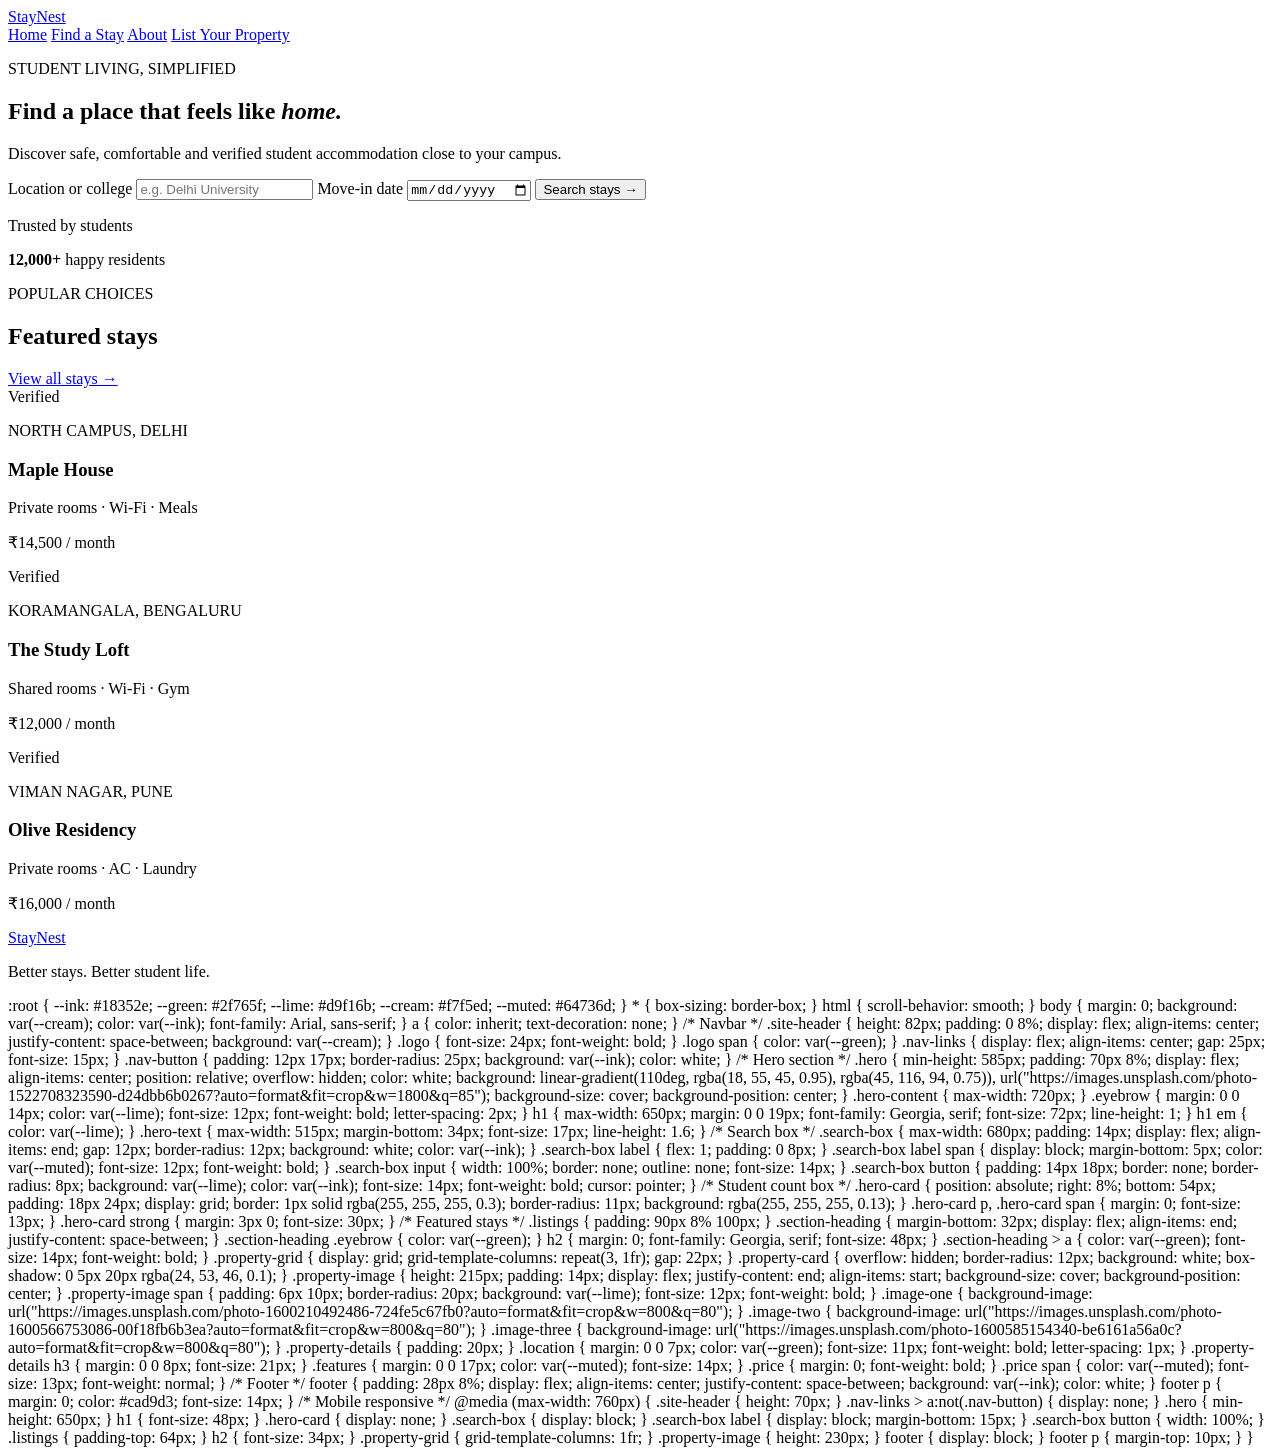
==== index.html @ 3e58c000 "Add files via upload" ====
<!DOCTYPE html>
<html lang="en">
<head>
  <meta charset="UTF-8">
  <meta name="viewport" content="width=device-width, initial-scale=1.0">
  <meta name="description" content="Find comfortable student accommodation near your college.">
  <title>StayNest | Student Accommodation</title>
  <link rel="preconnect" href="https://fonts.googleapis.com">
  <link rel="preconnect" href="https://fonts.gstatic.com" crossorigin>
  <link href="https://fonts.googleapis.com/css2?family=DM+Sans:wght@400;500;600;700&family=Playfair+Display:wght@700&display=swap" rel="stylesheet">
  <link rel="stylesheet" href="style.css">
</head>

<body>
  <header class="site-header">
    <a class="logo" href="#home">Stay<span>Nest</span></a>

    <nav class="nav-links">
      <a href="#home">Home</a>
      <a href="#listings">Find a Stay</a>
      <a href="#about">About</a>
      <a class="nav-button" href="#contact">List Your Property</a>
    </nav>
  </header>

  <main>
    <section class="hero" id="home">
      <div class="hero-content">
        <p class="eyebrow">STUDENT LIVING, SIMPLIFIED</p>

        <h1>Find a place that feels like <em>home.</em></h1>

        <p class="hero-text">
          Discover safe, comfortable and verified student accommodation
          close to your campus.
        </p>

        <form class="search-box">
          <label>
            <span>Location or college</span>
            <input type="text" placeholder="e.g. Delhi University">
          </label>

          <label>
            <span>Move-in date</span>
            <input type="date">
          </label>

          <button type="submit">
            Search stays <span>→</span>
          </button>
        </form>
      </div>

      <div class="hero-card">
        <p>Trusted by students</p>
        <strong>12,000+</strong>
        <span>happy residents</span>
      </div>
    </section>

    <section class="listings" id="listings">
      <div class="section-heading">
        <div>
          <p class="eyebrow">POPULAR CHOICES</p>
          <h2>Featured stays</h2>
        </div>

        <a href="#all-stays">View all stays →</a>
      </div>

      <div class="property-grid">
        <article class="property-card">
          <div class="property-image image-one">
            <span>Verified</span>
          </div>

          <div class="property-details">
            <p class="location">NORTH CAMPUS, DELHI</p>
            <h3>Maple House</h3>
            <p class="features">Private rooms · Wi-Fi · Meals</p>
            <p class="price">₹14,500 <span>/ month</span></p>
          </div>
        </article>

        <article class="property-card">
          <div class="property-image image-two">
            <span>Verified</span>
         </div>

          <div class="property-details">
            <p class="location">KORAMANGALA, BENGALURU</p>
            <h3>The Study Loft</h3>
            <p class="features">Shared rooms · Wi-Fi · Gym</p>
            <p class="price">₹12,000 <span>/ month</span></p>
          </div>
        </article>

        <article class="property-card">
          <div class="property-image image-three">
            <span>Verified</span>
          </div>

          <div class="property-details">
            <p class="location">VIMAN NAGAR, PUNE</p>
            <h3>Olive Residency</h3>
            <p class="features">Private rooms · AC · Laundry</p>
            <p class="price">₹16,000 <span>/ month</span></p>
          </div>
        </article>
      </div>
    </section>
  </main>

  <footer id="contact">
    <a class="logo" href="#home">Stay<span>Nest</span></a>
    <p>Better stays. Better student life.</p>
  </footer>
</body>
</html>
:root {
  --ink: #18352e;
  --green: #2f765f;
  --lime: #d9f16b;
  --cream: #f7f5ed;
  --muted: #64736d;
}

* {
  box-sizing: border-box;
}

html {
  scroll-behavior: smooth;
}

body {
  margin: 0;
  background: var(--cream);
  color: var(--ink);
  font-family: Arial, sans-serif;
}

a {
  color: inherit;
  text-decoration: none;
}

/* Navbar */
.site-header {
  height: 82px;
  padding: 0 8%;
  display: flex;
  align-items: center;
  justify-content: space-between;
  background: var(--cream);
}

.logo {
  font-size: 24px;
  font-weight: bold;
}

.logo span {
  color: var(--green);
}

.nav-links {
  display: flex;
  align-items: center;
  gap: 25px;
  font-size: 15px;
}

.nav-button {
  padding: 12px 17px;
  border-radius: 25px;
  background: var(--ink);
  color: white;
}

/* Hero section */
.hero {
  min-height: 585px;
  padding: 70px 8%;
  display: flex;
  align-items: center;
  position: relative;
  overflow: hidden;
  color: white;
  background:
    linear-gradient(110deg, rgba(18, 55, 45, 0.95), rgba(45, 116, 94, 0.75)),
    url("https://images.unsplash.com/photo-1522708323590-d24dbb6b0267?auto=format&fit=crop&w=1800&q=85");
  background-size: cover;
  background-position: center;
}

.hero-content {
  max-width: 720px;
}

.eyebrow {
  margin: 0 0 14px;
  color: var(--lime);
  font-size: 12px;
  font-weight: bold;
  letter-spacing: 2px;
}

h1 {
  max-width: 650px;
  margin: 0 0 19px;
  font-family: Georgia, serif;
  font-size: 72px;
  line-height: 1;
}

h1 em {
  color: var(--lime);
}

.hero-text {
  max-width: 515px;
  margin-bottom: 34px;
  font-size: 17px;
  line-height: 1.6;
}

/* Search box */
.search-box {
  max-width: 680px;
  padding: 14px;
  display: flex;
  align-items: end;
  gap: 12px;
  border-radius: 12px;
  background: white;
  color: var(--ink);
}

.search-box label {
  flex: 1;
  padding: 0 8px;
}

.search-box label span {
  display: block;
  margin-bottom: 5px;
  color: var(--muted);
  font-size: 12px;
  font-weight: bold;
}

.search-box input {
  width: 100%;
  border: none;
  outline: none;
  font-size: 14px;
}

.search-box button {
  padding: 14px 18px;
  border: none;
  border-radius: 8px;
  background: var(--lime);
  color: var(--ink);
  font-size: 14px;
  font-weight: bold;
  cursor: pointer;
}

/* Student count box */
.hero-card {
  position: absolute;
  right: 8%;
  bottom: 54px;
  padding: 18px 24px;
  display: grid;
  border: 1px solid rgba(255, 255, 255, 0.3);
  border-radius: 11px;
  background: rgba(255, 255, 255, 0.13);
}

.hero-card p,
.hero-card span {
  margin: 0;
  font-size: 13px;
}

.hero-card strong {
  margin: 3px 0;
  font-size: 30px;
}

/* Featured stays */
.listings {
  padding: 90px 8% 100px;
}

.section-heading {
  margin-bottom: 32px;
  display: flex;
  align-items: end;
  justify-content: space-between;
}

.section-heading .eyebrow {
  color: var(--green);
}

h2 {
  margin: 0;
  font-family: Georgia, serif;
  font-size: 48px;
}

.section-heading > a {
  color: var(--green);
  font-size: 14px;
  font-weight: bold;
}

.property-grid {
  display: grid;
  grid-template-columns: repeat(3, 1fr);
  gap: 22px;
}

.property-card {
  overflow: hidden;
  border-radius: 12px;
  background: white;
  box-shadow: 0 5px 20px rgba(24, 53, 46, 0.1);
}

.property-image {
  height: 215px;
  padding: 14px;
  display: flex;
  justify-content: end;
  align-items: start;
  background-size: cover;
  background-position: center;
}

.property-image span {
  padding: 6px 10px;
  border-radius: 20px;
  background: var(--lime);
  font-size: 12px;
  font-weight: bold;
}

.image-one {
  background-image: url("https://images.unsplash.com/photo-1600210492486-724fe5c67fb0?auto=format&fit=crop&w=800&q=80");
}

.image-two {
  background-image: url("https://images.unsplash.com/photo-1600566753086-00f18fb6b3ea?auto=format&fit=crop&w=800&q=80");
}

.image-three {
  background-image: url("https://images.unsplash.com/photo-1600585154340-be6161a56a0c?auto=format&fit=crop&w=800&q=80");
}

.property-details {
  padding: 20px;
}

.location {
  margin: 0 0 7px;
  color: var(--green);
  font-size: 11px;
  font-weight: bold;
  letter-spacing: 1px;
}

.property-details h3 {
  margin: 0 0 8px;
  font-size: 21px;
}

.features {
  margin: 0 0 17px;
  color: var(--muted);
  font-size: 14px;
}

.price {
  margin: 0;
  font-weight: bold;
}

.price span {
  color: var(--muted);
  font-size: 13px;
  font-weight: normal;
}

/* Footer */
footer {
  padding: 28px 8%;
  display: flex;
  align-items: center;
  justify-content: space-between;
  background: var(--ink);
  color: white;
}

footer p {
  margin: 0;
  color: #cad9d3;
  font-size: 14px;
}

/* Mobile responsive */
@media (max-width: 760px) {
  .site-header {
    height: 70px;
  }

  .nav-links > a:not(.nav-button) {
    display: none;
  }

  .hero {
    min-height: 650px;
  }

  h1 {
    font-size: 48px;
  }

  .hero-card {
    display: none;
  }

  .search-box {
    display: block;
  }

  .search-box label {
    display: block;
    margin-bottom: 15px;
  }

  .search-box button {
    width: 100%;
  }

  .listings {
    padding-top: 64px;
  }

  h2 {
    font-size: 34px;
  }

  .property-grid {
    grid-template-columns: 1fr;
  }

  .property-image {
    height: 230px;
  }

  footer {
    display: block;
  }

  footer p {
    margin-top: 10px;
  }
}
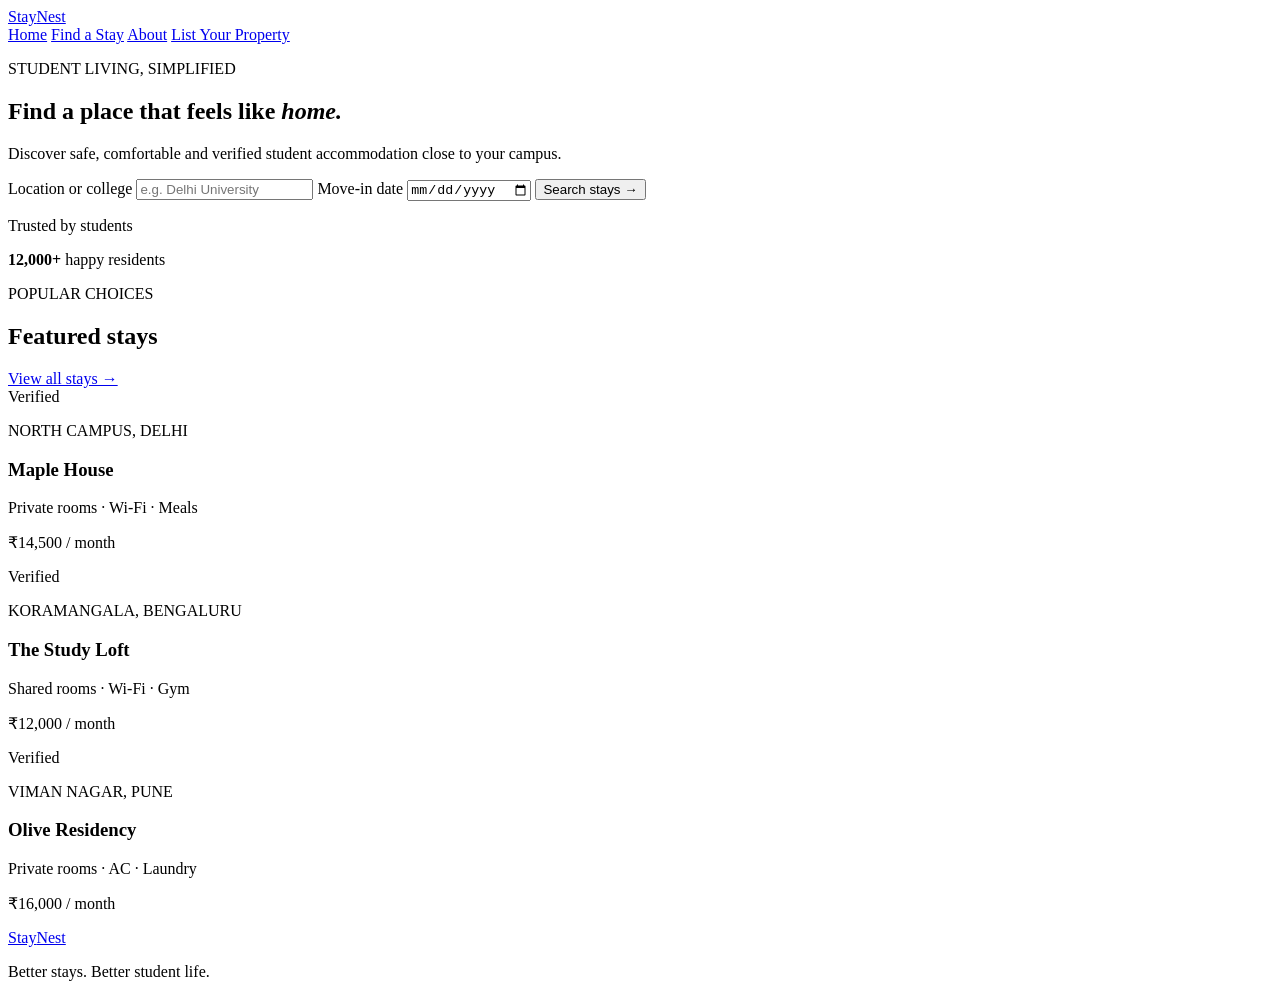
==== commit f99094f6: "Update index.html" ====
--- a/index.html
+++ b/index.html
@@ -118,357 +118,3 @@
   </footer>
 </body>
 </html>
-:root {
-  --ink: #18352e;
-  --green: #2f765f;
-  --lime: #d9f16b;
-  --cream: #f7f5ed;
-  --muted: #64736d;
-}
-
-* {
-  box-sizing: border-box;
-}
-
-html {
-  scroll-behavior: smooth;
-}
-
-body {
-  margin: 0;
-  background: var(--cream);
-  color: var(--ink);
-  font-family: Arial, sans-serif;
-}
-
-a {
-  color: inherit;
-  text-decoration: none;
-}
-
-/* Navbar */
-.site-header {
-  height: 82px;
-  padding: 0 8%;
-  display: flex;
-  align-items: center;
-  justify-content: space-between;
-  background: var(--cream);
-}
-
-.logo {
-  font-size: 24px;
-  font-weight: bold;
-}
-
-.logo span {
-  color: var(--green);
-}
-
-.nav-links {
-  display: flex;
-  align-items: center;
-  gap: 25px;
-  font-size: 15px;
-}
-
-.nav-button {
-  padding: 12px 17px;
-  border-radius: 25px;
-  background: var(--ink);
-  color: white;
-}
-
-/* Hero section */
-.hero {
-  min-height: 585px;
-  padding: 70px 8%;
-  display: flex;
-  align-items: center;
-  position: relative;
-  overflow: hidden;
-  color: white;
-  background:
-    linear-gradient(110deg, rgba(18, 55, 45, 0.95), rgba(45, 116, 94, 0.75)),
-    url("https://images.unsplash.com/photo-1522708323590-d24dbb6b0267?auto=format&fit=crop&w=1800&q=85");
-  background-size: cover;
-  background-position: center;
-}
-
-.hero-content {
-  max-width: 720px;
-}
-
-.eyebrow {
-  margin: 0 0 14px;
-  color: var(--lime);
-  font-size: 12px;
-  font-weight: bold;
-  letter-spacing: 2px;
-}
-
-h1 {
-  max-width: 650px;
-  margin: 0 0 19px;
-  font-family: Georgia, serif;
-  font-size: 72px;
-  line-height: 1;
-}
-
-h1 em {
-  color: var(--lime);
-}
-
-.hero-text {
-  max-width: 515px;
-  margin-bottom: 34px;
-  font-size: 17px;
-  line-height: 1.6;
-}
-
-/* Search box */
-.search-box {
-  max-width: 680px;
-  padding: 14px;
-  display: flex;
-  align-items: end;
-  gap: 12px;
-  border-radius: 12px;
-  background: white;
-  color: var(--ink);
-}
-
-.search-box label {
-  flex: 1;
-  padding: 0 8px;
-}
-
-.search-box label span {
-  display: block;
-  margin-bottom: 5px;
-  color: var(--muted);
-  font-size: 12px;
-  font-weight: bold;
-}
-
-.search-box input {
-  width: 100%;
-  border: none;
-  outline: none;
-  font-size: 14px;
-}
-
-.search-box button {
-  padding: 14px 18px;
-  border: none;
-  border-radius: 8px;
-  background: var(--lime);
-  color: var(--ink);
-  font-size: 14px;
-  font-weight: bold;
-  cursor: pointer;
-}
-
-/* Student count box */
-.hero-card {
-  position: absolute;
-  right: 8%;
-  bottom: 54px;
-  padding: 18px 24px;
-  display: grid;
-  border: 1px solid rgba(255, 255, 255, 0.3);
-  border-radius: 11px;
-  background: rgba(255, 255, 255, 0.13);
-}
-
-.hero-card p,
-.hero-card span {
-  margin: 0;
-  font-size: 13px;
-}
-
-.hero-card strong {
-  margin: 3px 0;
-  font-size: 30px;
-}
-
-/* Featured stays */
-.listings {
-  padding: 90px 8% 100px;
-}
-
-.section-heading {
-  margin-bottom: 32px;
-  display: flex;
-  align-items: end;
-  justify-content: space-between;
-}
-
-.section-heading .eyebrow {
-  color: var(--green);
-}
-
-h2 {
-  margin: 0;
-  font-family: Georgia, serif;
-  font-size: 48px;
-}
-
-.section-heading > a {
-  color: var(--green);
-  font-size: 14px;
-  font-weight: bold;
-}
-
-.property-grid {
-  display: grid;
-  grid-template-columns: repeat(3, 1fr);
-  gap: 22px;
-}
-
-.property-card {
-  overflow: hidden;
-  border-radius: 12px;
-  background: white;
-  box-shadow: 0 5px 20px rgba(24, 53, 46, 0.1);
-}
-
-.property-image {
-  height: 215px;
-  padding: 14px;
-  display: flex;
-  justify-content: end;
-  align-items: start;
-  background-size: cover;
-  background-position: center;
-}
-
-.property-image span {
-  padding: 6px 10px;
-  border-radius: 20px;
-  background: var(--lime);
-  font-size: 12px;
-  font-weight: bold;
-}
-
-.image-one {
-  background-image: url("https://images.unsplash.com/photo-1600210492486-724fe5c67fb0?auto=format&fit=crop&w=800&q=80");
-}
-
-.image-two {
-  background-image: url("https://images.unsplash.com/photo-1600566753086-00f18fb6b3ea?auto=format&fit=crop&w=800&q=80");
-}
-
-.image-three {
-  background-image: url("https://images.unsplash.com/photo-1600585154340-be6161a56a0c?auto=format&fit=crop&w=800&q=80");
-}
-
-.property-details {
-  padding: 20px;
-}
-
-.location {
-  margin: 0 0 7px;
-  color: var(--green);
-  font-size: 11px;
-  font-weight: bold;
-  letter-spacing: 1px;
-}
-
-.property-details h3 {
-  margin: 0 0 8px;
-  font-size: 21px;
-}
-
-.features {
-  margin: 0 0 17px;
-  color: var(--muted);
-  font-size: 14px;
-}
-
-.price {
-  margin: 0;
-  font-weight: bold;
-}
-
-.price span {
-  color: var(--muted);
-  font-size: 13px;
-  font-weight: normal;
-}
-
-/* Footer */
-footer {
-  padding: 28px 8%;
-  display: flex;
-  align-items: center;
-  justify-content: space-between;
-  background: var(--ink);
-  color: white;
-}
-
-footer p {
-  margin: 0;
-  color: #cad9d3;
-  font-size: 14px;
-}
-
-/* Mobile responsive */
-@media (max-width: 760px) {
-  .site-header {
-    height: 70px;
-  }
-
-  .nav-links > a:not(.nav-button) {
-    display: none;
-  }
-
-  .hero {
-    min-height: 650px;
-  }
-
-  h1 {
-    font-size: 48px;
-  }
-
-  .hero-card {
-    display: none;
-  }
-
-  .search-box {
-    display: block;
-  }
-
-  .search-box label {
-    display: block;
-    margin-bottom: 15px;
-  }
-
-  .search-box button {
-    width: 100%;
-  }
-
-  .listings {
-    padding-top: 64px;
-  }
-
-  h2 {
-    font-size: 34px;
-  }
-
-  .property-grid {
-    grid-template-columns: 1fr;
-  }
-
-  .property-image {
-    height: 230px;
-  }
-
-  footer {
-    display: block;
-  }
-
-  footer p {
-    margin-top: 10px;
-  }
-}
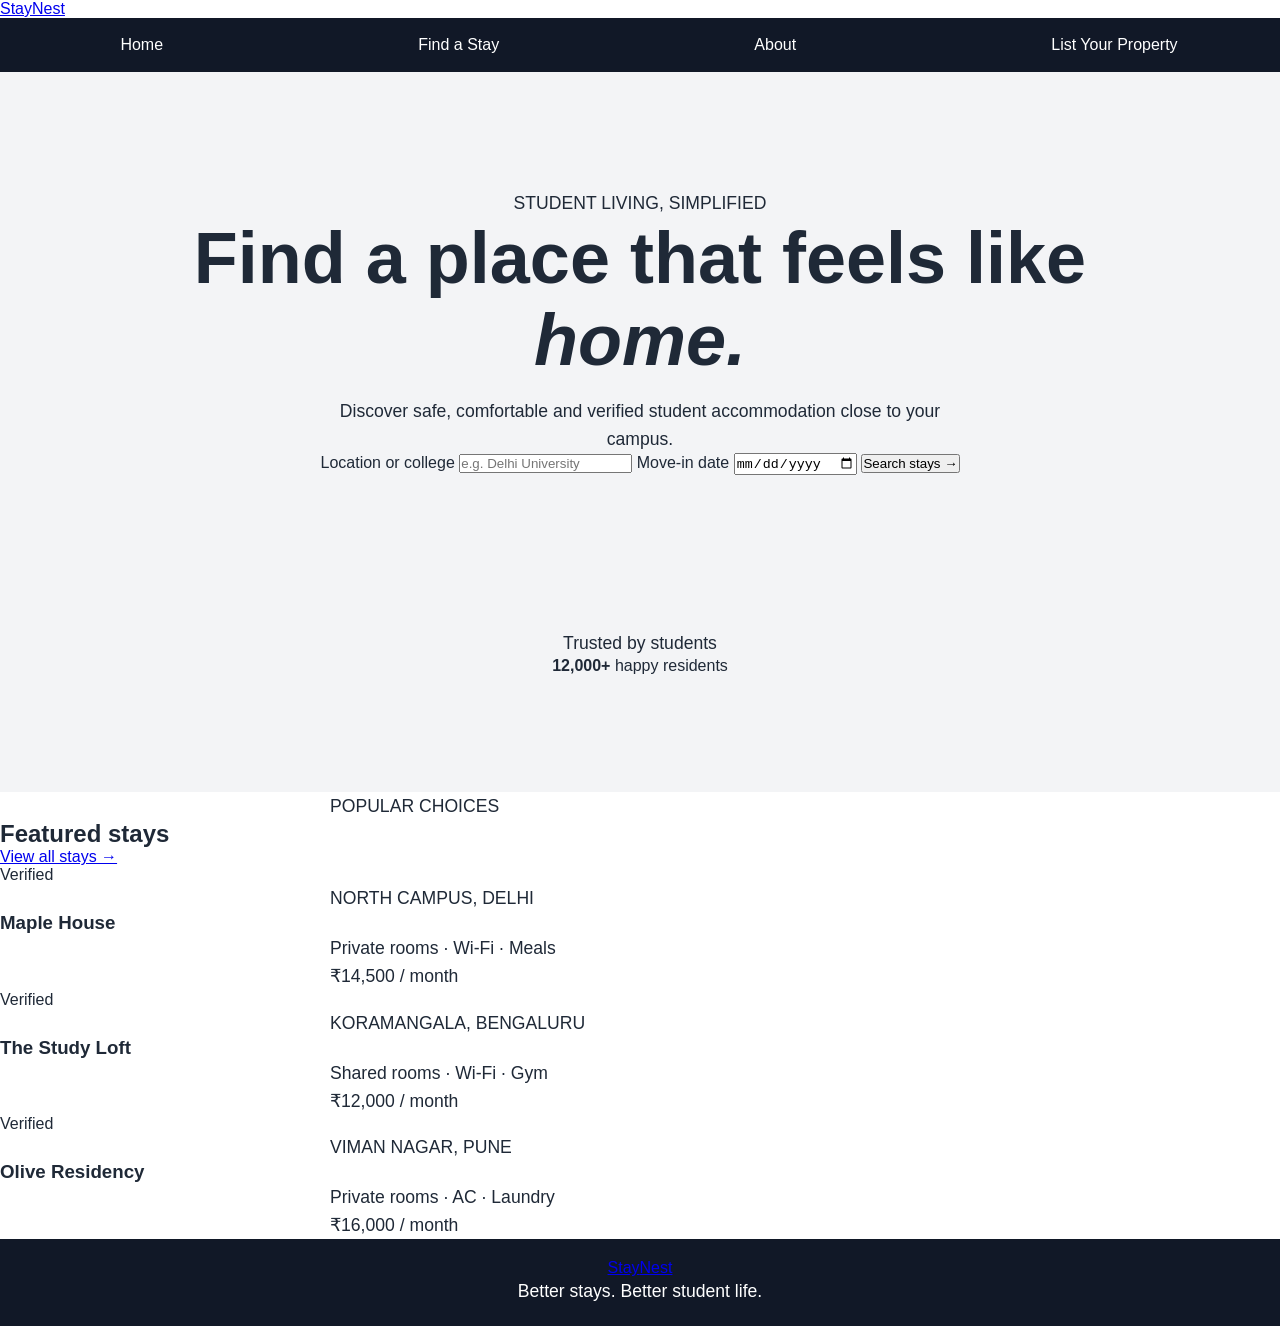
==== commit 3639554b: "Update index.html" ====
--- a/index.html
+++ b/index.html
@@ -10,7 +10,7 @@
   <link href="https://fonts.googleapis.com/css2?family=DM+Sans:wght@400;500;600;700&family=Playfair+Display:wght@700&display=swap" rel="stylesheet">
   <link rel="stylesheet" href="style.css">
 </head>
-
+<script src="script.js"></script>
 <body>
   <header class="site-header">
     <a class="logo" href="#home">Stay<span>Nest</span></a>
--- a/style.css
+++ b/style.css
@@ -0,0 +1,84 @@
+* {
+  margin: 0;
+  padding: 0;
+  box-sizing: border-box;
+}
+
+body {
+  font-family: Arial, sans-serif;
+  color: #1f2937;
+  background: #ffffff;
+}
+
+nav {
+  display: flex;
+  justify-content: space-between;
+  align-items: center;
+  padding: 18px 8%;
+  background: #111827;
+  color: white;
+}
+
+nav a {
+  color: white;
+  text-decoration: none;
+  margin-left: 18px;
+}
+
+nav a:hover {
+  color: #60a5fa;
+}
+
+.hero {
+  min-height: 80vh;
+  display: grid;
+  place-items: center;
+  text-align: center;
+  padding: 40px 8%;
+  background: #f3f4f6;
+}
+
+h1 {
+  font-size: clamp(2.2rem, 6vw, 4.5rem);
+  margin-bottom: 16px;
+}
+
+p {
+  font-size: 1.1rem;
+  line-height: 1.6;
+  max-width: 620px;
+  margin: auto;
+}
+
+.btn {
+  display: inline-block;
+  margin-top: 24px;
+  padding: 12px 22px;
+  color: white;
+  background: #2563eb;
+  border-radius: 8px;
+  text-decoration: none;
+  transition: background 0.2s ease;
+}
+
+.btn:hover {
+  background: #1d4ed8;
+}
+
+footer {
+  padding: 20px;
+  text-align: center;
+  color: white;
+  background: #111827;
+}
+
+@media (max-width: 600px) {
+  nav {
+    flex-direction: column;
+    gap: 12px;
+  }
+
+  nav a {
+    margin: 0 8px;
+  }
+}
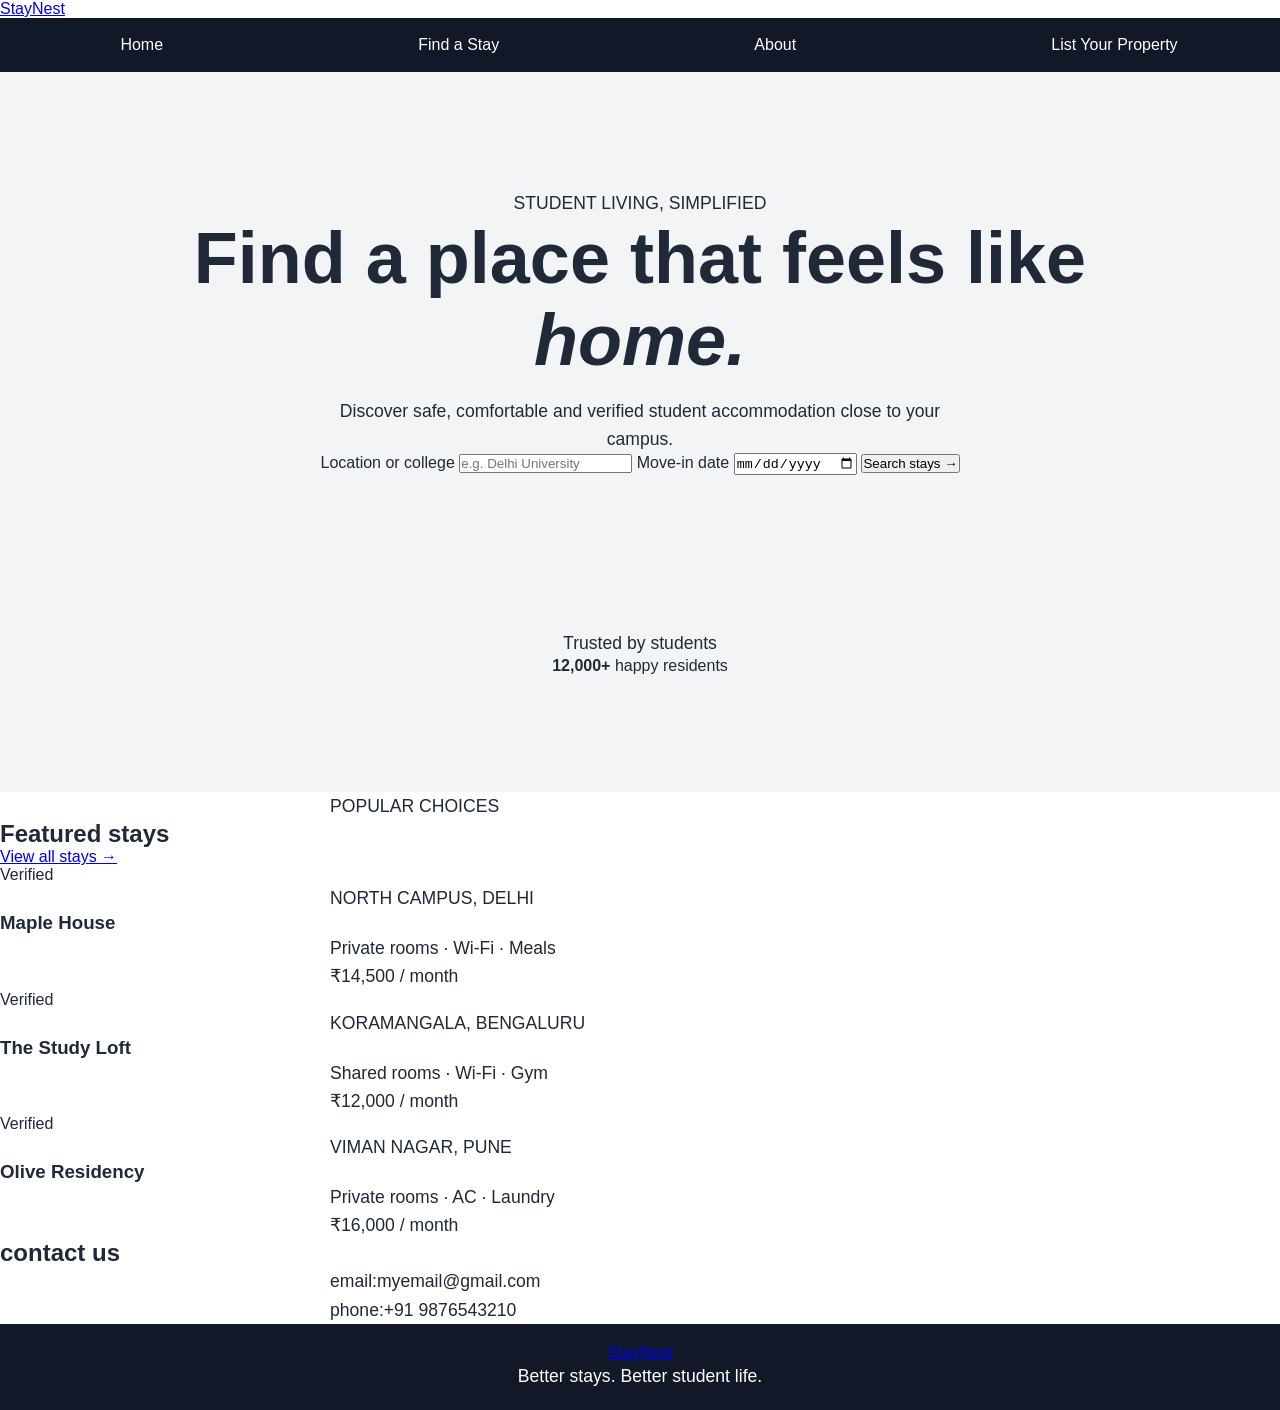
==== commit 55f4075b: "Update index.html" ====
--- a/index.html
+++ b/index.html
@@ -111,7 +111,11 @@
       </div>
     </section>
   </main>
-
+<section class="contact">
+  <h2>contact us</h2>
+  <p>email:myemail@gmail.com</p>
+  <p>phone:+91 9876543210</p>
+</section>
   <footer id="contact">
     <a class="logo" href="#home">Stay<span>Nest</span></a>
     <p>Better stays. Better student life.</p>
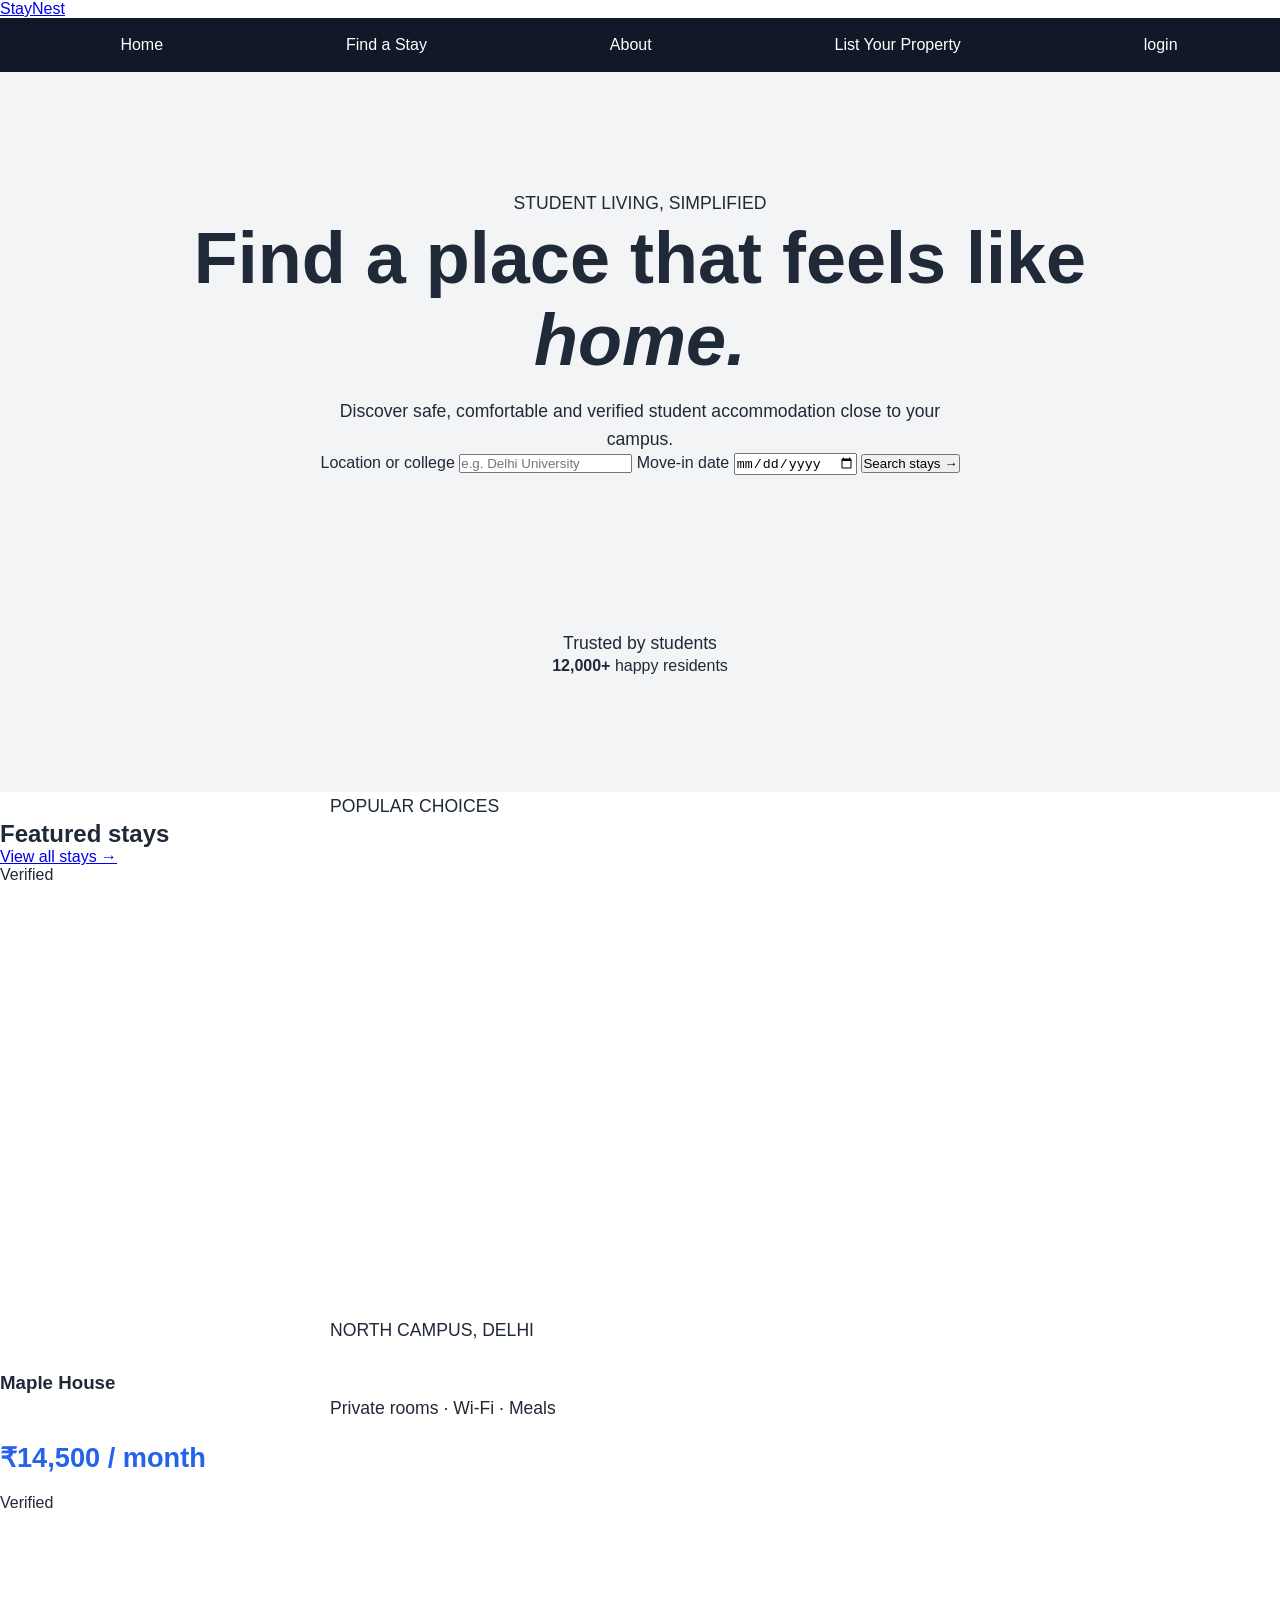
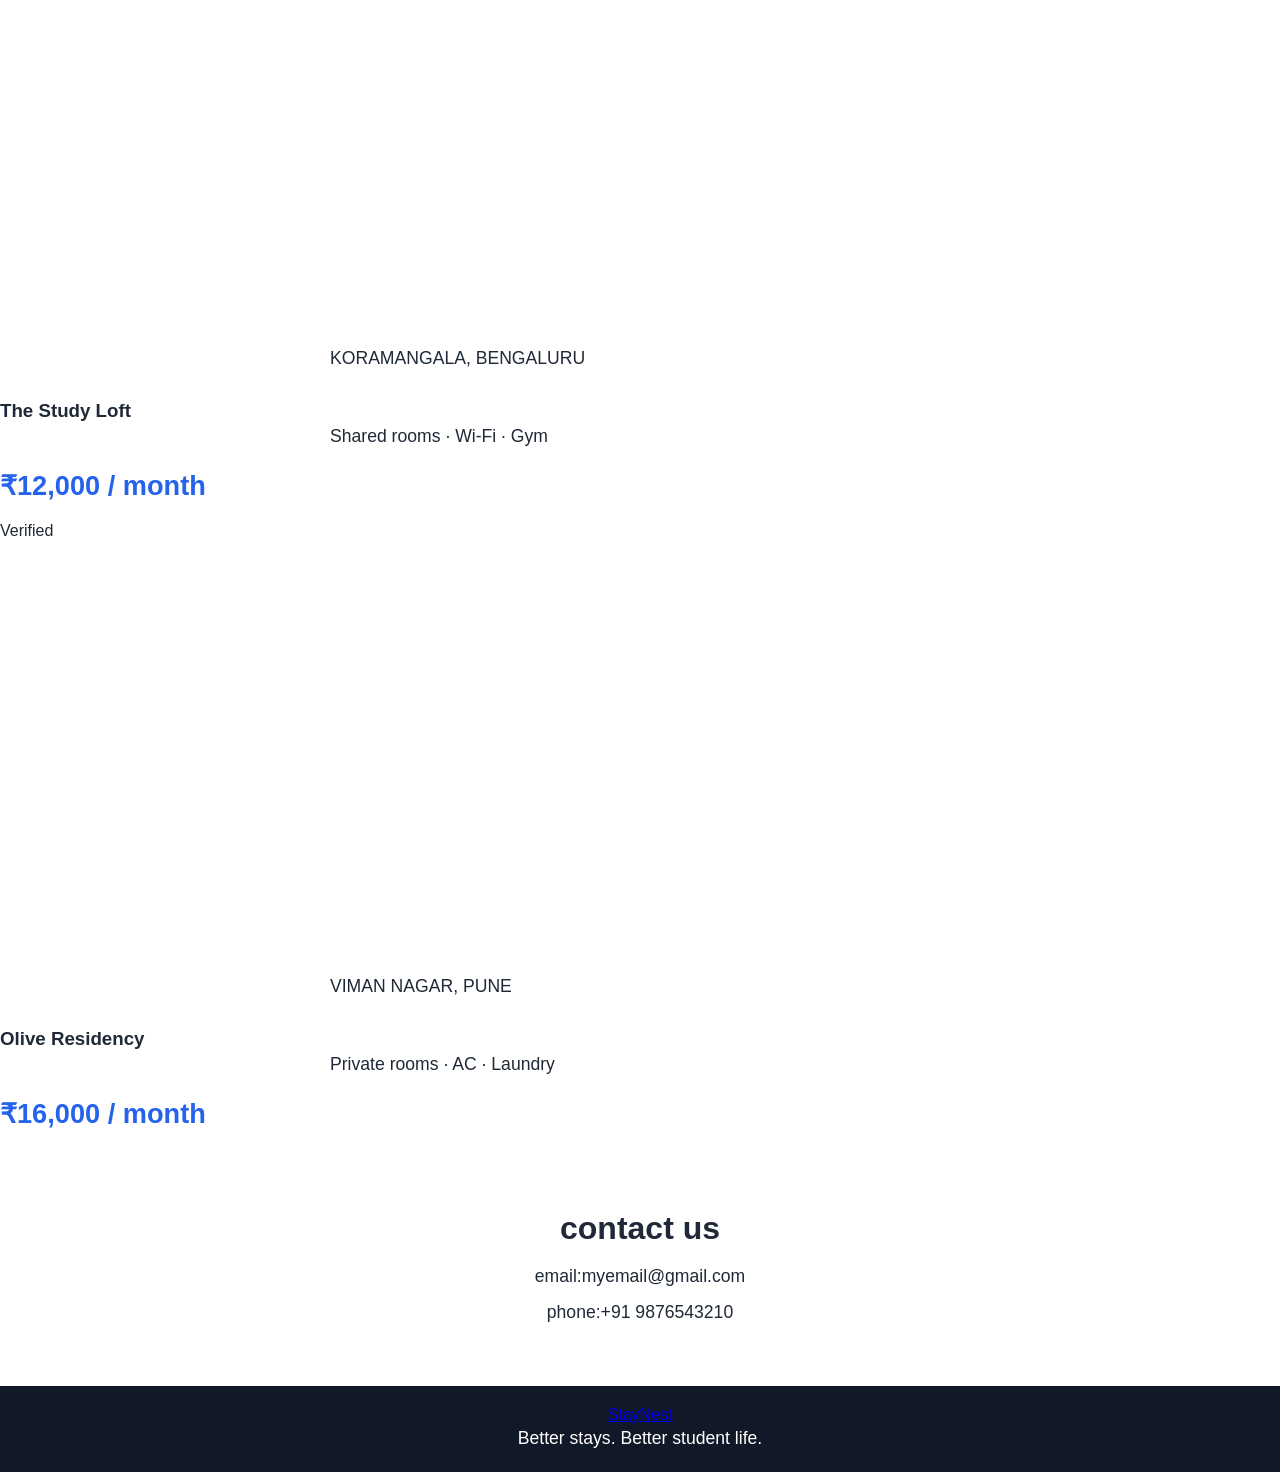
==== commit 8103cd21: "Update index.html" ====
--- a/index.html
+++ b/index.html
@@ -20,6 +20,7 @@
       <a href="#listings">Find a Stay</a>
       <a href="#about">About</a>
       <a class="nav-button" href="#contact">List Your Property</a>
+      <a class="nav-button" href="login.html">login</a>
     </nav>
   </header>
 
--- a/style.css
+++ b/style.css
@@ -82,3 +82,108 @@
     margin: 0 8px;
   }
 }
+.contact {
+  padding: 60px 8%;
+  text-align: center;
+  background: white;
+}
+
+.contact h2 {
+  margin-bottom: 15px;
+  font-size: 2rem;
+}
+
+.contact p {
+  margin-top: 8px;
+}
+.login-box {
+  width: 350px;
+  margin: 100px auto;
+  padding: 30px;
+  text-align: center;
+  background: white;
+  border-radius: 10px;
+  box-shadow: 0 4px 15px rgba(0, 0, 0, 0.15);
+}
+
+.login-box h2 {
+  margin-bottom: 20px;
+}
+
+.login-box input,
+.login-box button {
+  width: 100%;
+  padding: 12px;
+  margin: 10px 0;
+  border-radius: 6px;
+}
+
+.login-box input {
+  border: 1px solid #d1d5db;
+}
+
+.login-box button {
+  border: none;
+  color: white;
+  background: #2563eb;
+  cursor: pointer;
+}
+
+.login-box button:hover {
+  background: #1d4ed8;
+}
+
+#message {
+  margin-top: 12px;
+  color: green;
+}
+.property-detail {
+  max-width: 1100px;
+  margin: 50px auto;
+  padding: 0 20px;
+}
+
+.property-image {
+  width: 100%;
+  height: 450px;
+  object-fit: cover;
+  border-radius: 12px;
+}
+
+.property-info {
+  padding: 30px 0;
+}
+
+.property-info h1 {
+  font-size: 2.5rem;
+}
+
+.price {
+  margin: 14px 0;
+  font-size: 1.7rem;
+  font-weight: bold;
+  color: #2563eb;
+}
+
+.location {
+  margin-bottom: 28px;
+}
+
+.property-info h2 {
+  margin: 25px 0 12px;
+}
+
+.property-info ul {
+  padding-left: 20px;
+  line-height: 2;
+}
+
+@media (max-width: 600px) {
+  .property-image {
+    height: 250px;
+  }
+
+  .property-info h1 {
+    font-size: 2rem;
+  }
+}
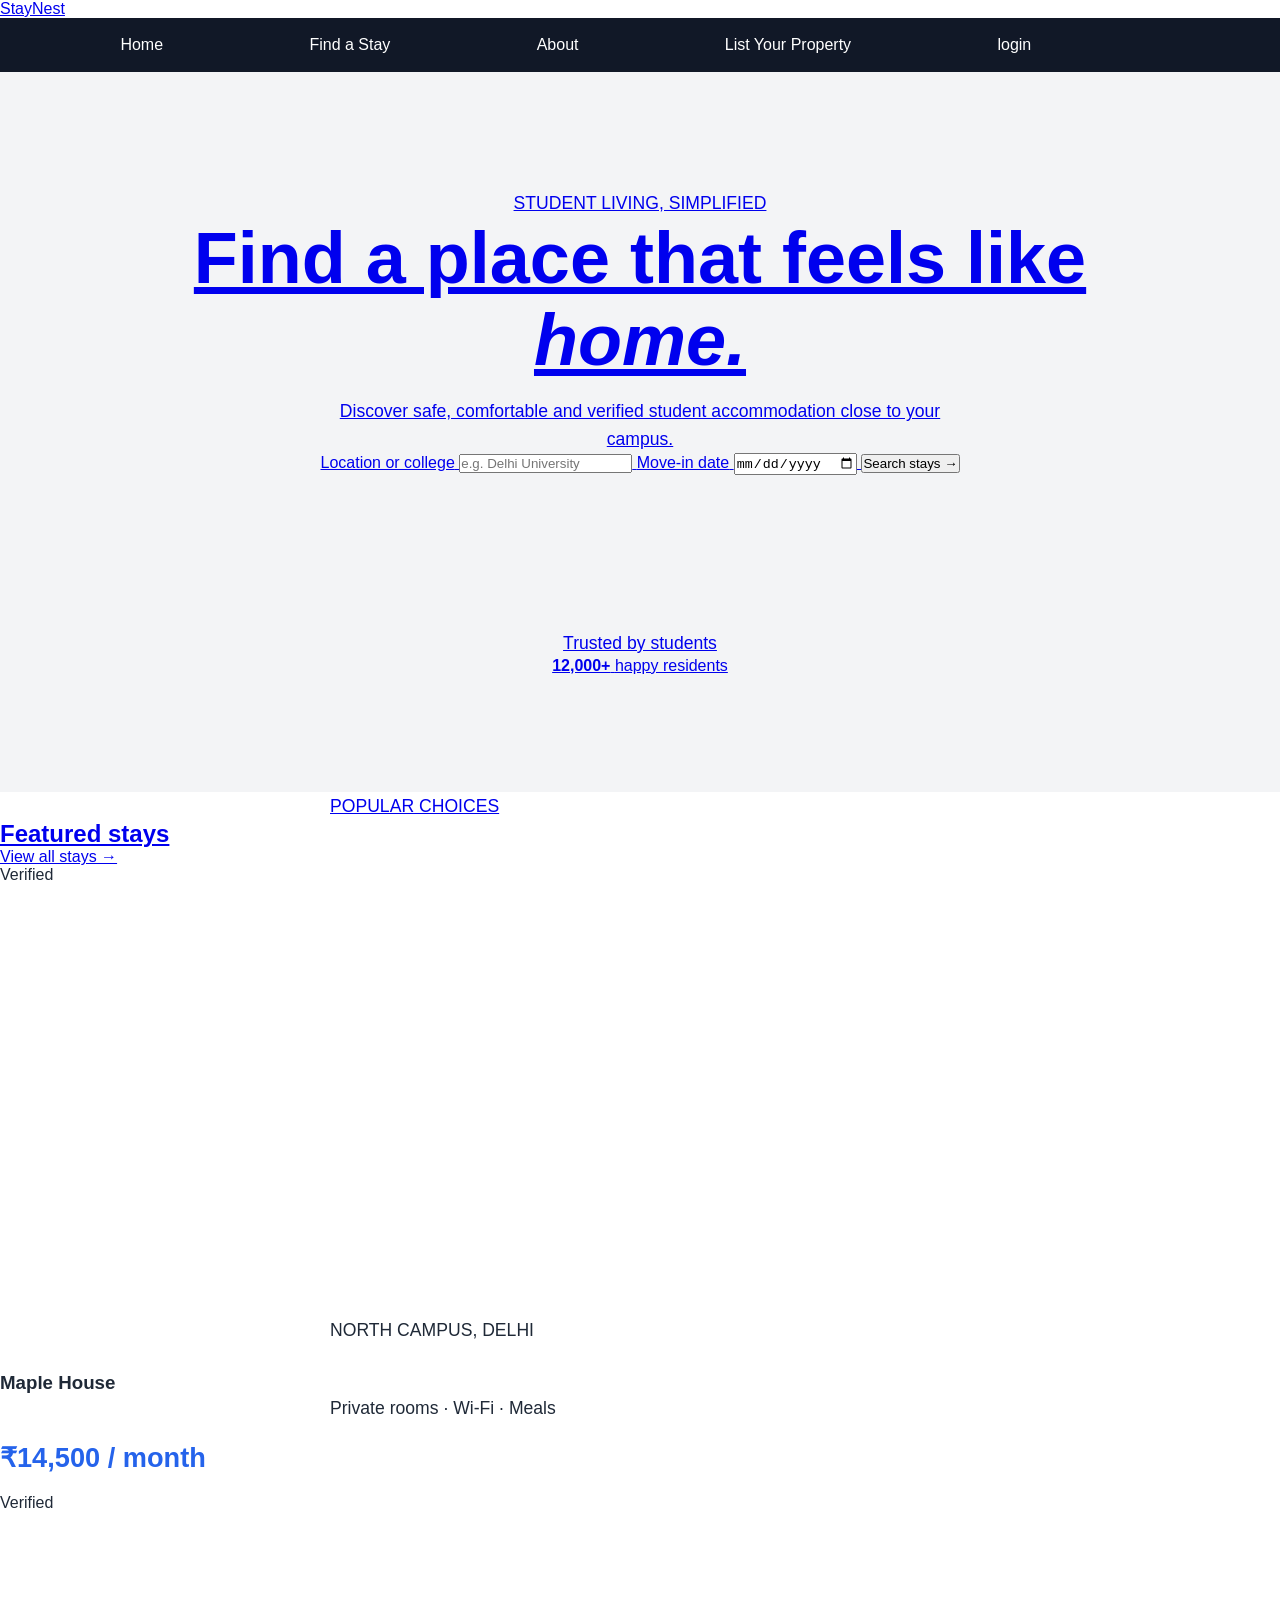
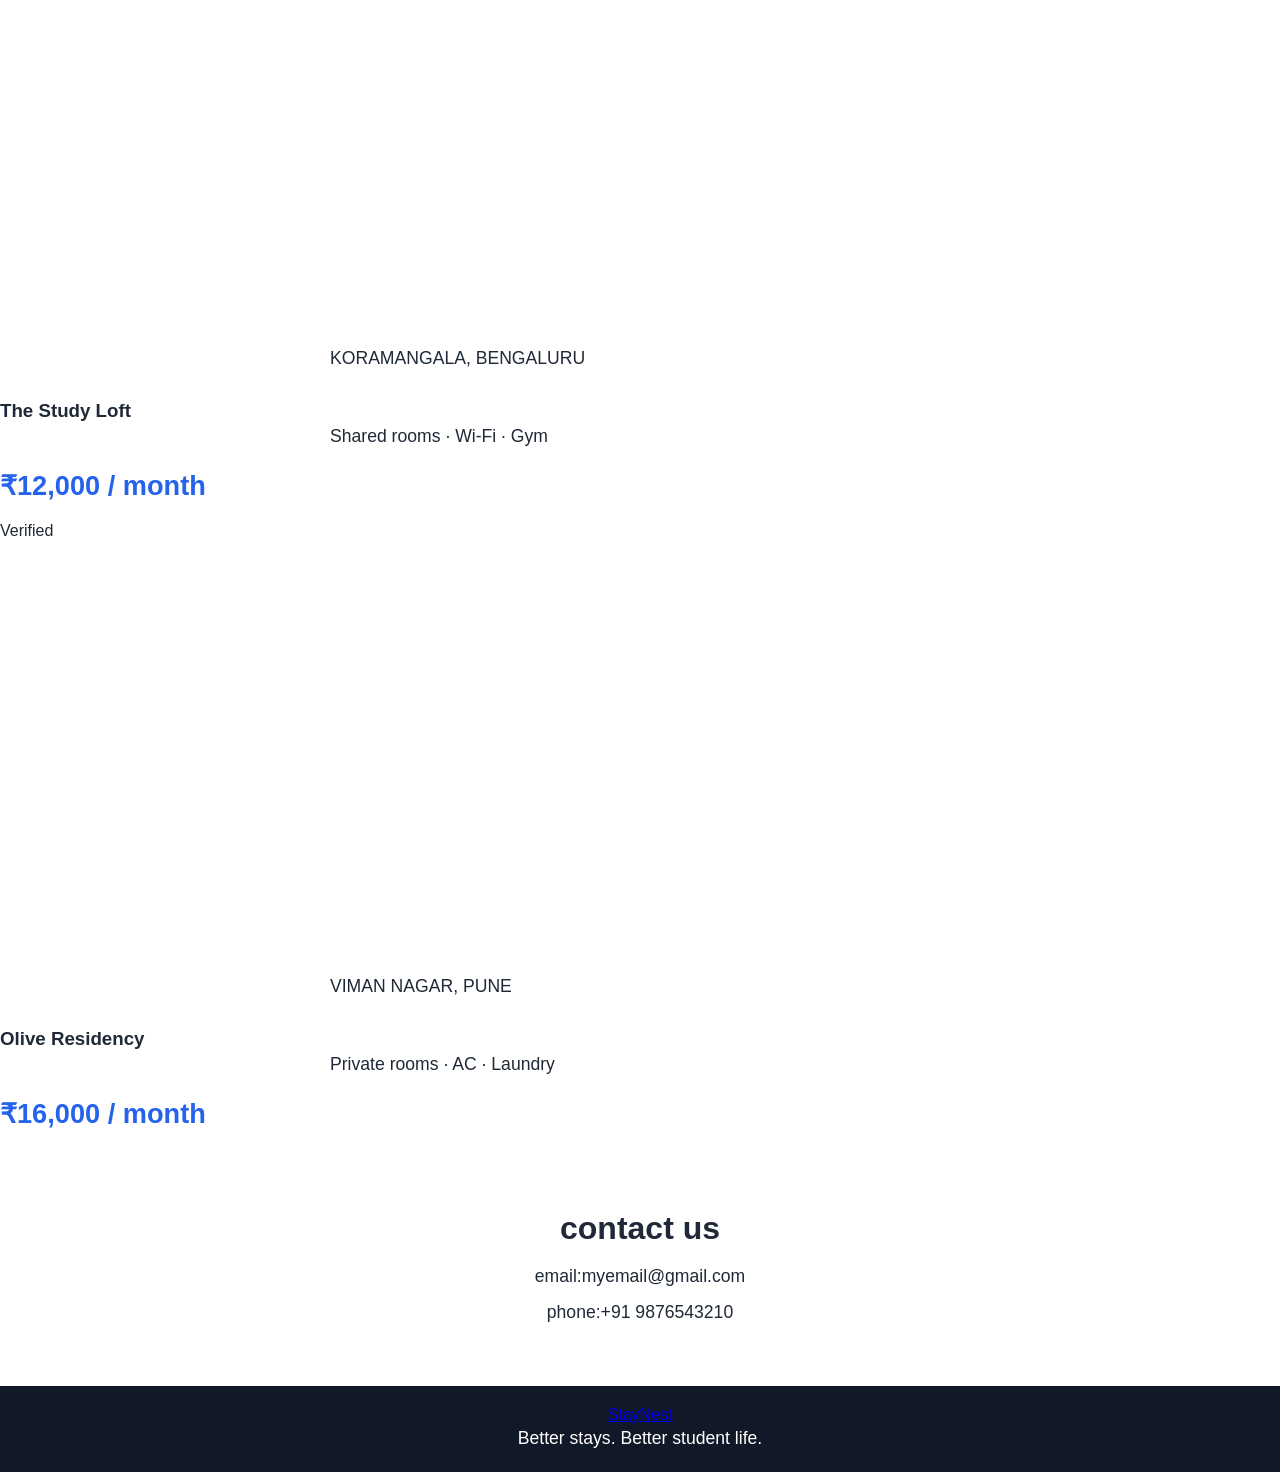
==== commit 21eecd29: "Update index.html" ====
--- a/index.html
+++ b/index.html
@@ -21,6 +21,7 @@
       <a href="#about">About</a>
       <a class="nav-button" href="#contact">List Your Property</a>
       <a class="nav-button" href="login.html">login</a>
+      <a class="nav-button" href="register.html"signup</a>
     </nav>
   </header>
 
